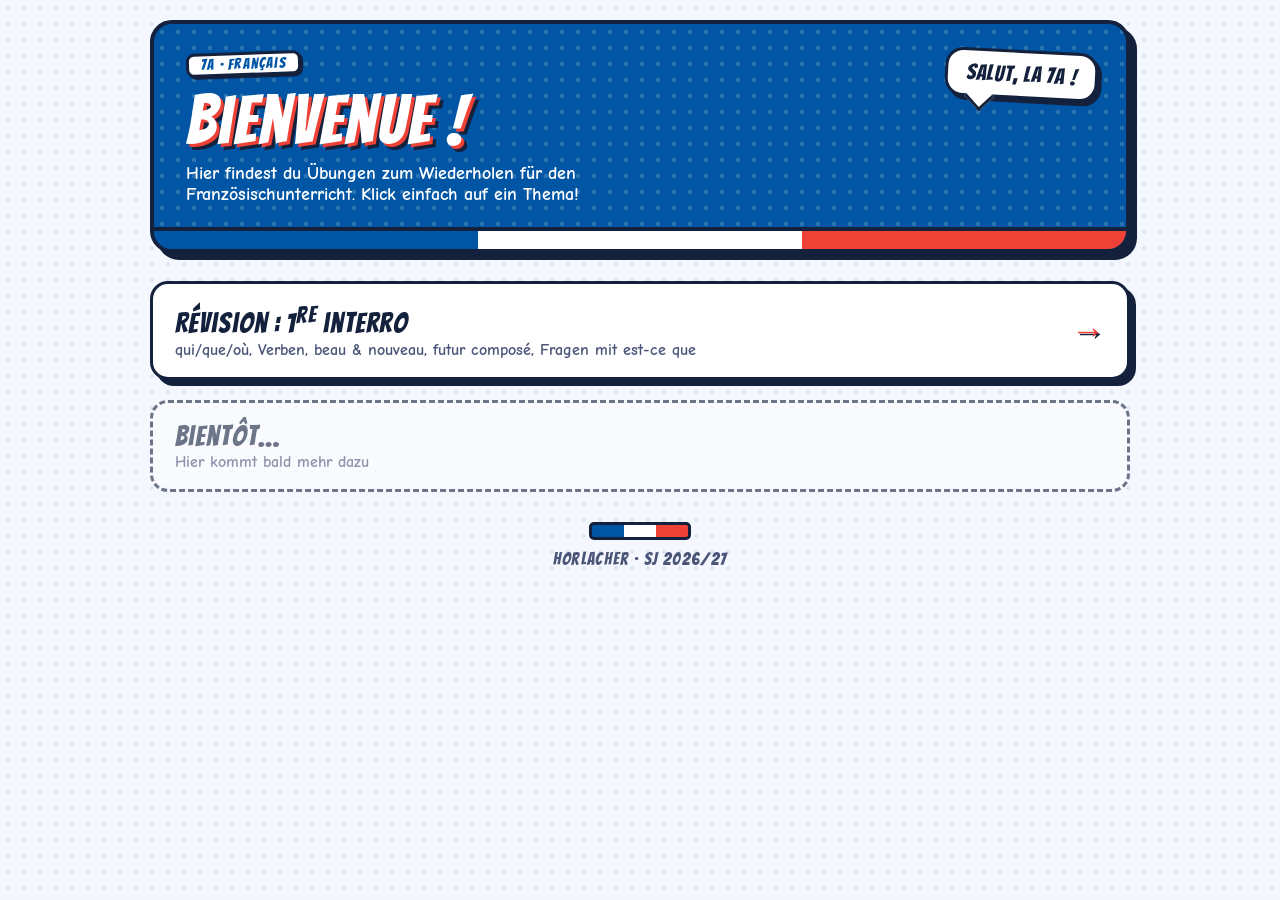
==== index.html @ e7d4b7e1 "Rename index (5).html to index.html" ====
<!DOCTYPE html>
<!--
  Original author: Horlacher (7a)
  Created: 2026-11-12
  This material was created for Horlacher's own French class (7a).
  Not authorized for redistribution under a different author's name.
-->
<html lang="de">
<head>
<meta charset="UTF-8">
<meta name="viewport" content="width=device-width, initial-scale=1">
<title>Français 7a — Matériel</title>
<link rel="stylesheet" href="style.css">
</head>
<body>
<div class="wrap">

  <div class="hero">
    <div class="bubble">Salut, la 7a !</div>
    <div class="eyebrow">7a · Français</div>
    <h1>Bienvenue !</h1>
    <p>Hier findest du Übungen zum Wiederholen für den Französischunterricht. Klick einfach auf ein Thema!</p>
  </div>

  <div class="grid">
    <a class="link-card c1" href="interro1.html">
      <div>
        <h3>Révision : 1<sup>re</sup> interro</h3>
        <p>qui/que/où, Verben, beau &amp; nouveau, futur composé, Fragen mit est-ce que</p>
      </div>
      <div class="arrow">→</div>
    </a>

    <div class="link-card soon c2">
      <div>
        <h3>Bientôt…</h3>
        <p>Hier kommt bald mehr dazu</p>
      </div>
    </div>
  </div>

  <footer class="foot">Horlacher · SJ 2026/27</footer>
</div>
</body>
</html>
---- style.css ----
/* Original author: Horlacher (7a) — gemeinsames Design für alle Seiten (Français 7a).
   Not authorized for redistribution under a different author's name. */
@import url('https://fonts.googleapis.com/css2?family=Bangers&family=Comic+Neue:wght@400;700&family=IBM+Plex+Mono:wght@500;600;700&display=swap');

:root{
  --bleu:#0055A4; --rouge:#EF4135; --blanc:#FFFFFF;
  --purple:#7C5CFC;  --purple-bg:#EEE9FF;
  --orange:#FF8A3D;  --orange-bg:#FFEBD9;
  --pink:#FF5C8A;    --pink-bg:#FFE6EE;
  --blue:#0055A4;    --blue-bg:#E1EEFF;
  --teal:#14A38B;    --teal-bg:#DDF7F1;
  --gold:#FFC93D;    --gold-bg:#FFF4CC;
  --red:#EF4135;     --red-bg:#FFE4E1;
  --ink:#14213D;
  --ink-soft:#4B5578;
  --bg:#F4F7FD;
  --card:#FFFFFF;
  --line:#D5DCEF;
}

*{box-sizing:border-box;}
html,body{margin:0;padding:0;}
body{
  background-color:var(--bg);
  background-image:radial-gradient(rgba(0,85,164,0.13) 1.4px, transparent 1.8px);
  background-size:16px 16px;
  font-family:'Comic Neue','Comic Sans MS','Chalkboard SE',sans-serif;
  font-size:17px;
  color:var(--ink);
  min-height:100vh;
  padding:20px 14px 60px;
}
.wrap{ max-width:980px; margin:0 auto; }
u{ text-decoration-color:var(--rouge); text-decoration-thickness:3px; text-underline-offset:3px; }

.home-link{
  display:inline-block;
  font-family:'Bangers',cursive;
  letter-spacing:.05em;
  font-size:17px;
  color:var(--ink);
  background:#fff;
  border:3px solid var(--ink);
  border-radius:999px;
  padding:4px 16px;
  text-decoration:none;
  box-shadow:3px 3px 0 var(--ink);
  margin-bottom:14px;
  transition:all .12s ease;
}
.home-link:hover{ transform:translate(-1px,-1px); box-shadow:5px 5px 0 var(--ink); background:var(--gold-bg); }

/* ===== HERO ===== */
.hero{
  background:var(--bleu);
  border:4px solid var(--ink);
  border-radius:22px;
  padding:28px 32px 44px;
  color:#fff;
  position:relative;
  overflow:hidden;
  box-shadow:7px 7px 0 var(--ink);
}
.hero::before{
  content:""; position:absolute; inset:0;
  background-image:radial-gradient(rgba(255,255,255,0.17) 2px, transparent 2.6px);
  background-size:16px 16px;
  pointer-events:none;
}
.hero::after{
  content:""; position:absolute; left:0; right:0; bottom:0; height:18px;
  border-top:4px solid var(--ink);
  background:linear-gradient(90deg,var(--bleu) 0 33.33%,#fff 33.33% 66.66%,var(--rouge) 66.66% 100%);
}
.hero > *{ position:relative; z-index:1; }
.hero .eyebrow{
  display:inline-block;
  font-family:'Bangers',cursive;
  font-size:15px;
  letter-spacing:.08em;
  background:#fff;
  color:var(--bleu);
  border:3px solid var(--ink);
  border-radius:8px;
  padding:1px 12px;
  transform:rotate(-2deg);
  box-shadow:2px 2px 0 var(--ink);
}
.hero h1{
  font-family:'Bangers',cursive;
  font-weight:400;
  font-size:clamp(40px,8vw,68px);
  letter-spacing:.03em;
  line-height:1.02;
  margin:10px 0 8px;
  color:#fff;
  text-shadow:3px 3px 0 var(--rouge), 6px 6px 0 var(--ink);
}
.hero p{ margin:0; font-size:18px; font-weight:700; max-width:520px; }
.bubble{
  position:absolute !important;
  right:28px; top:26px;
  background:#fff;
  color:var(--ink);
  border:3px solid var(--ink);
  border-radius:18px;
  padding:10px 18px;
  font-family:'Bangers',cursive;
  font-size:22px;
  letter-spacing:.04em;
  transform:rotate(3deg);
  box-shadow:4px 4px 0 var(--ink);
  z-index:2;
}
.bubble::after{
  content:""; position:absolute; left:22px; bottom:-13px;
  width:18px; height:18px; background:#fff;
  border-right:3px solid var(--ink); border-bottom:3px solid var(--ink);
  transform:rotate(45deg);
}
@media(max-width:760px){ .bubble{ display:none; } .hero{ padding:24px 22px 40px; } }

/* ===== TABS ===== */
nav.tabs{ display:flex; gap:10px; margin:26px 0 24px; flex-wrap:wrap; }
nav.tabs button{
  font-family:'Bangers',cursive;
  font-size:20px;
  letter-spacing:.05em;
  background:#fff;
  border:3px solid var(--ink);
  border-radius:12px;
  padding:7px 20px;
  cursor:pointer;
  color:var(--ink);
  box-shadow:4px 4px 0 var(--ink);
  transition:all .12s ease;
}
nav.tabs button:hover{ transform:translate(-1px,-1px); box-shadow:6px 6px 0 var(--ink); background:var(--gold-bg); }
nav.tabs button.active{ background:var(--bleu); color:#fff; transform:translate(3px,3px); box-shadow:1px 1px 0 var(--ink); }
nav.tabs button:focus-visible{ outline:4px solid var(--gold); outline-offset:2px; }

.panel{ display:none; animation:pop .25s ease; }
.panel.active{ display:block; }
@keyframes pop{ from{opacity:0; transform:translateY(8px);} to{opacity:1; transform:translateY(0);} }

h2.section-head{
  font-family:'Bangers',cursive;
  font-weight:400;
  font-size:34px;
  letter-spacing:.03em;
  color:var(--bleu);
  margin:0 0 4px;
  text-shadow:2px 2px 0 #FFD1CC;
}
p.section-lead{ margin:0 0 20px; color:var(--ink-soft); font-size:17.5px; max-width:700px; }

/* ===== Subnav ===== */
.subnav{ display:flex; gap:10px; margin-bottom:22px; flex-wrap:wrap; }
.subnav-btn{
  font-family:'Bangers',cursive;
  font-size:18px;
  letter-spacing:.05em;
  border:3px solid var(--ink);
  background:#fff;
  border-radius:999px;
  padding:6px 20px;
  cursor:pointer;
  color:var(--ink);
  box-shadow:3px 3px 0 var(--ink);
  transition:all .12s ease;
}
.subnav-btn:hover{ transform:translate(-1px,-1px); box-shadow:5px 5px 0 var(--ink); background:var(--gold-bg); }
.subnav-btn.active{ transform:translate(2px,2px); box-shadow:1px 1px 0 var(--ink); color:#fff; }
.subnav-btn.active.c-reg{ background:var(--teal); }
.subnav-btn.active.c-irr{ background:var(--orange); }
.subnav-btn.active.c-a{ background:var(--purple); }
.subnav-btn.active.c-b{ background:var(--bleu); }
.subnav-btn.active.c-c{ background:var(--rouge); }
.subpanel{ display:none; }
.subpanel.active{ display:block; animation:pop .22s ease; }

/* ===== Cards ===== */
.card{
  background:var(--card);
  border:3px solid var(--ink);
  border-radius:16px;
  padding:22px 24px;
  margin-bottom:22px;
  box-shadow:5px 5px 0 var(--ink);
}
.card h3{
  margin:0 0 12px;
  font-family:'Bangers',cursive;
  font-weight:400;
  font-size:24px;
  letter-spacing:.04em;
  color:var(--ink);
  display:flex; align-items:center; gap:10px; flex-wrap:wrap;
}
.card h3 .tag{
  font-family:'Bangers',cursive;
  font-size:14px;
  letter-spacing:.06em;
  background:var(--rouge);
  color:#fff;
  padding:1px 10px;
  border:2px solid var(--ink);
  border-radius:8px;
  transform:rotate(-2deg);
}

.rule-box{
  background:var(--gold-bg);
  border:2px solid var(--ink);
  border-left:9px solid var(--bleu);
  padding:14px 18px;
  border-radius:12px;
  font-size:17px;
  margin:8px 0 14px;
}
.rule-box b{ color:var(--ink); }
.rule-box small{ display:block; margin-top:6px; font-size:15px; color:var(--ink-soft); }
.end{ color:var(--bleu); font-weight:700; }
.stem{ color:var(--rouge); font-weight:700; }

table.conj{ width:100%; border-collapse:collapse; font-family:'IBM Plex Mono',monospace; font-size:15px; margin-top:6px; }
table.conj th{ text-align:left; color:var(--bleu); font-weight:700; padding:7px 8px; border-bottom:3px solid var(--ink); }
table.conj td{ padding:7px 8px; border-bottom:2px dashed var(--line); }
table.conj tr:last-child td{ border-bottom:none; }

/* ===== Flashcards ===== */
.flash-grid{ display:grid; grid-template-columns:repeat(auto-fit,minmax(160px,1fr)); gap:14px; margin-top:6px; }
.flash{
  background:var(--orange-bg);
  border:3px solid var(--ink);
  border-radius:14px;
  padding:14px;
  cursor:pointer;
  box-shadow:4px 4px 0 var(--ink);
  transition:all .12s ease;
  min-height:84px;
}
.flash:hover{ transform:translate(-1px,-1px); box-shadow:6px 6px 0 var(--ink); }
.flash.open{ background:#fff; }
.flash .inf{ font-family:'Bangers',cursive; letter-spacing:.05em; color:var(--rouge); font-size:26px; }
.flash .hint{ font-size:14px; color:var(--ink-soft); margin-top:2px; }
.flash .conjlist{ display:none; font-family:'IBM Plex Mono',monospace; font-size:12.5px; margin-top:8px; line-height:1.6; color:var(--ink); }
.flash.open .conjlist{ display:block; }
.flash.open .hint{ display:none; }

/* ===== Kategorie-Karten ===== */
.cat-grid{ display:grid; grid-template-columns:repeat(auto-fit,minmax(280px,1fr)); gap:18px; margin-bottom:26px; }
.cat-card{ border:3px solid var(--ink); border-radius:16px; padding:18px 20px; box-shadow:5px 5px 0 var(--ink); }
.cat-card .num{
  font-family:'Bangers',cursive;
  letter-spacing:.06em;
  font-size:14px;
  display:inline-block;
  padding:1px 10px;
  border:2px solid var(--ink);
  border-radius:8px;
  background:#fff;
  margin-bottom:8px;
  transform:rotate(-2deg);
}
.cat-card h4{ font-family:'Bangers',cursive; font-weight:400; letter-spacing:.04em; font-size:25px; margin:0 0 10px; display:flex; align-items:center; gap:6px; }
.cat-card .chips{ display:flex; flex-wrap:wrap; gap:7px; margin-bottom:12px; }
.cat-card .chip{
  font-family:'IBM Plex Mono',monospace;
  font-size:12.5px; font-weight:600;
  background:#fff;
  border:2px solid var(--ink);
  padding:3px 10px;
  border-radius:999px;
}
.cat-card .example{ font-size:15.5px; background:#fff; border:2px dashed var(--ink); border-radius:10px; padding:8px 12px; margin-top:8px; }
.cat-card .example:first-of-type{ margin-top:0; }
.cat-card .example .fr{ font-weight:700; display:block; }
.cat-card .example .de{ color:var(--ink-soft); font-style:italic; }
.cat-card p.note{ font-size:15px; margin:10px 0 0; color:var(--ink); }

.cat-1{ background:var(--purple-bg); } .cat-1 .num{ color:var(--purple); }
.cat-2{ background:var(--orange-bg); } .cat-2 .num{ color:#C75A0E; }
.cat-3{ background:var(--pink-bg); }   .cat-3 .num{ color:#D12B5E; }
.cat-4{ background:var(--blue-bg); }   .cat-4 .num{ color:var(--bleu); }
.cat-5{ background:var(--teal-bg); }   .cat-5 .num{ color:#0C7C69; }
.cat-6{ background:var(--gold-bg); }   .cat-6 .num{ color:#9A6B00; }

/* ===== STOPP-Block ===== */
.stop-block{ background:var(--red-bg); border:4px dashed var(--rouge); border-radius:18px; padding:20px 24px; margin-top:8px; }
.stop-block h3{ font-family:'Bangers',cursive; font-weight:400; letter-spacing:.04em; color:var(--rouge); font-size:30px; margin:0 0 10px; text-shadow:2px 2px 0 #fff; }
.stop-list{ display:grid; grid-template-columns:repeat(auto-fit,minmax(220px,1fr)); gap:12px; margin:12px 0; }
.stop-item{ background:#fff; border:2px solid var(--ink); border-radius:12px; padding:10px 14px; font-size:15.5px; }
.stop-item b{ color:var(--rouge); display:block; font-family:'IBM Plex Mono',monospace; font-size:14px; margin-bottom:3px; }
.stop-note{ font-size:15.5px; color:var(--ink); background:#fff; border:2px solid var(--ink); border-radius:10px; padding:10px 14px; margin-top:8px; }

/* ===== Quiz ===== */
.quiz-progress{ font-family:'IBM Plex Mono',monospace; font-weight:700; font-size:13.5px; color:var(--ink-soft); margin-bottom:14px; }
.q{ background:var(--card); border:3px solid var(--ink); border-radius:16px; padding:18px 22px; margin-bottom:18px; box-shadow:5px 5px 0 var(--ink); }
.q .prompt{ font-size:18px; margin-bottom:14px; }
.q .prompt .fr{ font-weight:700; }
.q .prompt .de{ color:var(--ink-soft); font-style:italic; }
.q .opts{ display:flex; flex-wrap:wrap; gap:10px; }
.q .opt{
  font-family:'IBM Plex Mono',monospace;
  font-weight:700; font-size:14.5px;
  padding:8px 16px;
  border:3px solid var(--ink);
  border-radius:999px;
  background:#fff;
  cursor:pointer;
  color:var(--ink);
  box-shadow:3px 3px 0 var(--ink);
  transition:all .1s ease;
}
.q .opt:hover:not(:disabled){ background:var(--gold-bg); transform:translate(-1px,-1px); box-shadow:4px 4px 0 var(--ink); }
.q .opt.correct{ background:var(--teal); color:#fff; }
.q .opt.wrong{ background:var(--rouge); color:#fff; }
.q .opt:disabled{ cursor:default; }
.q .feedback{ margin-top:12px; font-size:16px; color:var(--ink-soft); min-height:20px; font-weight:700; }

.q .input-row{ display:flex; gap:10px; flex-wrap:wrap; align-items:center; }
.q input[type=text]{
  font-family:'IBM Plex Mono',monospace;
  font-weight:600; font-size:15px;
  padding:9px 14px;
  border:3px solid var(--ink);
  border-radius:12px;
  flex:1; min-width:200px;
  background:#fff;
  color:var(--ink);
}
.q input[type=text]:focus{ outline:4px solid var(--gold); outline-offset:1px; }
.q .btn{
  font-family:'Bangers',cursive;
  letter-spacing:.05em;
  font-size:18px;
  background:var(--bleu);
  color:#fff;
  border:3px solid var(--ink);
  border-radius:999px;
  padding:6px 20px;
  cursor:pointer;
  box-shadow:3px 3px 0 var(--ink);
  transition:all .1s ease;
}
.q .btn:hover:not(:disabled){ transform:translate(-1px,-1px); box-shadow:4px 4px 0 var(--ink); }
.q .btn:disabled{ opacity:.55; cursor:default; }
.q .btn.secondary{ background:var(--ink); }
.q .answer-box{ margin-top:12px; font-size:16px; background:var(--gold-bg); border:2px solid var(--ink); border-left:9px solid var(--gold); padding:10px 14px; border-radius:10px; display:none; }
.q .answer-box.show{ display:block; }

.score-bar{
  display:flex; justify-content:space-between; align-items:center;
  background:var(--bleu); color:#fff;
  border:3px solid var(--ink);
  border-radius:14px;
  padding:10px 22px;
  margin-top:6px;
  font-family:'Bangers',cursive;
  letter-spacing:.05em;
  font-size:23px;
  flex-wrap:wrap; gap:10px;
  box-shadow:5px 5px 0 var(--ink);
}
.score-bar button{
  font-family:'Bangers',cursive; letter-spacing:.05em; font-size:17px;
  background:var(--gold); color:var(--ink);
  border:3px solid var(--ink); border-radius:999px;
  padding:4px 18px; cursor:pointer; box-shadow:2px 2px 0 var(--ink);
}
.score-bar button:hover{ background:#fff; }

/* ===== Kreativ (Subjonctif) ===== */
.impulse-list{ margin:0; padding-left:22px; font-size:16.5px; color:var(--ink-soft); }
.impulse-list li{ margin-bottom:7px; }
.impulse-list b{ color:var(--ink); }

.chip-btn{
  background:var(--bleu); color:#fff;
  font-family:'IBM Plex Mono',monospace; font-size:12.5px; font-weight:700;
  padding:5px 12px; border-radius:999px;
  border:2px solid var(--ink); cursor:pointer;
  box-shadow:2px 2px 0 var(--ink);
  transition:all .1s ease;
}
.chip-btn:hover{ background:var(--rouge); transform:translate(-1px,-1px); }
.chip-group{ margin-bottom:14px; }
.chip-group .cat-label{ font-family:'Bangers',cursive; letter-spacing:.06em; font-size:16px; color:var(--rouge); display:block; margin-bottom:6px; }
.chip-group .chips{ display:flex; flex-wrap:wrap; gap:8px; }

.write-area textarea{
  width:100%; min-height:220px;
  font-family:'Comic Neue','Comic Sans MS',sans-serif;
  font-size:17px; font-weight:700; line-height:1.6;
  padding:16px 18px;
  border:3px solid var(--ink);
  border-radius:14px;
  background:#fff; color:var(--ink);
  resize:vertical;
}
.write-area textarea:focus{ outline:4px solid var(--gold); outline-offset:1px; }
.word-count{ margin-top:8px; font-family:'IBM Plex Mono',monospace; font-weight:700; font-size:13.5px; color:var(--ink-soft); display:flex; justify-content:space-between; align-items:center; }
.word-count .goal-ok{ color:var(--teal); }

.checklist{ list-style:none; margin:0; padding:0; }
.checklist li{ display:flex; align-items:flex-start; gap:12px; padding:10px 0; border-bottom:2px dashed var(--line); font-size:16.5px; }
.checklist li:last-child{ border-bottom:none; }
.checklist input[type=checkbox]{ width:21px; height:21px; accent-color:var(--bleu); margin-top:2px; cursor:pointer; }
.checklist label{ cursor:pointer; }

.example-toggle{
  font-family:'Bangers',cursive; letter-spacing:.05em; font-size:18px;
  background:var(--gold); color:var(--ink);
  border:3px solid var(--ink); border-radius:999px;
  padding:5px 20px; cursor:pointer; margin-bottom:12px;
  box-shadow:3px 3px 0 var(--ink);
}
.example-toggle:hover{ background:#fff; }
.example-text{ display:none; font-size:16.5px; line-height:1.7; color:var(--ink); background:#fff; border:2px dashed var(--ink); padding:12px 16px; border-radius:12px; }
.example-text.show{ display:block; }
.example-text b{ color:var(--bleu); }

/* ===== Pronomen-Seite ===== */
.matrix-wrap{ overflow-x:auto; padding:2px 8px 10px 2px; }
table.matrix{
  border-collapse:separate; border-spacing:0;
  width:100%; min-width:680px;
  border:3px solid var(--ink); border-radius:14px; overflow:hidden;
  box-shadow:5px 5px 0 var(--ink); background:#fff;
}
table.matrix th{ font-family:'Bangers',cursive; letter-spacing:.05em; font-weight:400; font-size:20px; background:var(--ink); color:#fff; padding:8px 6px; text-align:center; }
table.matrix th:first-child{ text-align:left; padding-left:14px; }
table.matrix td{ padding:11px 6px; text-align:center; font-family:'IBM Plex Mono',monospace; font-weight:700; font-size:15px; border-top:2px solid var(--ink); }
table.matrix td.rowlabel{ text-align:left; padding-left:14px; font-family:'Bangers',cursive; font-weight:400; letter-spacing:.04em; font-size:18px; line-height:1.15; }
table.matrix td.rowlabel small{ display:block; font-family:'Comic Neue',sans-serif; font-weight:700; font-size:13px; letter-spacing:0; color:var(--ink-soft); }
table.matrix tr.r-sujet td{ background:var(--blue-bg); }
table.matrix tr.r-cod td{ background:var(--pink-bg); }
table.matrix tr.r-coi td{ background:var(--gold-bg); }
table.matrix tr.r-refl td{ background:var(--teal-bg); }
table.matrix tr.r-ton td{ background:var(--purple-bg); }
.matrix-note{ font-size:15px; color:var(--ink-soft); margin:12px 0 0; }

.pron{ background:var(--gold); border:2px solid var(--ink); border-radius:8px; padding:0 6px; font-weight:700; }

.scn-nav{ display:flex; flex-wrap:wrap; gap:10px; margin:6px 0 18px; }
.scn-btn{
  font-family:'Bangers',cursive; letter-spacing:.05em; font-size:17px;
  background:#fff; color:var(--ink);
  border:3px solid var(--ink); border-radius:999px;
  padding:4px 16px; cursor:pointer;
  box-shadow:3px 3px 0 var(--ink); transition:all .1s ease;
}
.scn-btn:hover{ background:var(--gold-bg); transform:translate(-1px,-1px); }
.scn-btn.active{ background:var(--rouge); color:#fff; transform:translate(2px,2px); box-shadow:1px 1px 0 var(--ink); }
.scn-row{ display:flex; gap:14px; align-items:center; flex-wrap:wrap; margin-bottom:16px; }
.scn-box{ flex:1; min-width:230px; background:#fff; border:3px solid var(--ink); border-radius:14px; padding:12px 16px 14px; font-size:21px; font-weight:700; box-shadow:4px 4px 0 var(--ink); }
.scn-box.after{ background:var(--blue-bg); }
.scn-box small{ display:block; font-family:'Bangers',cursive; font-weight:400; font-size:14px; letter-spacing:.07em; color:var(--ink-soft); margin-bottom:4px; }
.scn-arrow{ font-family:'Bangers',cursive; font-size:38px; color:var(--rouge); text-shadow:2px 2px 0 var(--ink); }

.train{ display:flex; gap:12px; flex-wrap:wrap; align-items:stretch; margin:14px 0 6px; }
.wagon{ flex:1; min-width:135px; border:3px solid var(--ink); border-radius:14px; padding:10px 10px 12px; box-shadow:4px 4px 0 var(--ink); text-align:center; }
.wagon .no{ font-family:'Bangers',cursive; font-size:28px; letter-spacing:.04em; line-height:1; }
.wagon .forms{ font-family:'IBM Plex Mono',monospace; font-weight:700; font-size:14.5px; margin:6px 0 4px; line-height:1.5; }
.wagon .desc{ font-size:14px; color:var(--ink-soft); font-weight:700; }
.wagon.w1{ background:var(--blue-bg); } .wagon.w2{ background:var(--pink-bg); } .wagon.w3{ background:var(--gold-bg); }
.wagon.w4{ background:var(--teal-bg); } .wagon.w5{ background:var(--purple-bg); }
.engine{ min-width:110px; display:flex; flex-direction:column; align-items:center; justify-content:center; background:var(--ink); color:#fff; border:3px solid var(--ink); border-radius:14px; padding:10px; box-shadow:4px 4px 0 var(--rouge); font-family:'Bangers',cursive; font-size:26px; letter-spacing:.05em; text-align:center; }
.engine span{ font-size:34px; line-height:1; }

.tiles{ display:flex; flex-wrap:wrap; gap:10px; margin:10px 0 14px; }
.tile{
  font-family:'Comic Neue','Comic Sans MS',sans-serif; font-weight:700; font-size:19px;
  background:#fff; color:var(--ink);
  border:3px solid var(--ink); border-radius:10px;
  padding:4px 14px; cursor:pointer;
  box-shadow:3px 3px 0 var(--ink); transition:all .1s ease;
}
.tile:hover{ background:var(--gold-bg); transform:translate(-1px,-1px); }
.tile.used{ opacity:.22; pointer-events:none; box-shadow:none; }
.tile.placed{ background:var(--gold-bg); }
.answer-line{ min-height:60px; border:3px dashed var(--bleu); border-radius:14px; padding:9px; display:flex; flex-wrap:wrap; gap:10px; background:var(--blue-bg); margin-bottom:12px; align-items:center; }
.answer-line.ok{ border-color:var(--teal); background:var(--teal-bg); border-style:solid; }
.answer-line.bad{ border-color:var(--rouge); background:var(--red-bg); border-style:solid; }
.answer-line .ph{ color:var(--ink-soft); font-size:15px; font-weight:700; padding-left:4px; }

/* ===== Startseite ===== */
.grid{ display:grid; gap:20px; margin-top:28px; }
.link-card{
  display:flex; align-items:center; gap:18px;
  background:var(--card);
  border:3px solid var(--ink);
  border-radius:18px;
  padding:18px 22px;
  text-decoration:none; color:var(--ink);
  box-shadow:6px 6px 0 var(--ink);
  transition:all .12s ease;
}
.link-card:hover{ transform:translate(-2px,-2px); box-shadow:9px 9px 0 var(--ink); }
.link-card .icon{ font-size:32px; width:64px; height:64px; border:3px solid var(--ink); border-radius:14px; display:flex; align-items:center; justify-content:center; flex-shrink:0; }
.link-card.c1 .icon{ background:var(--purple-bg); }
.link-card.c2 .icon{ background:var(--pink-bg); }
.link-card.c3 .icon{ background:var(--teal-bg); }
.link-card h3{ font-family:'Bangers',cursive; font-weight:400; letter-spacing:.04em; font-size:28px; margin:0 0 2px; }
.link-card p{ margin:0; font-size:16px; color:var(--ink-soft); font-weight:700; }
.link-card .arrow{ margin-left:auto; font-family:'Bangers',cursive; font-size:34px; color:var(--rouge); text-shadow:2px 2px 0 var(--ink); }
.link-card.soon{ border-style:dashed; box-shadow:none; opacity:.6; cursor:default; }
.link-card.soon:hover{ transform:none; box-shadow:none; }

footer.foot{
  text-align:center;
  padding:30px 0 6px;
  font-family:'Bangers',cursive;
  letter-spacing:.08em;
  font-size:17px;
  color:var(--ink-soft);
}
footer.foot::before{
  content:""; display:block; width:96px; height:12px; margin:0 auto 10px;
  border:3px solid var(--ink); border-radius:5px;
  background:linear-gradient(90deg,var(--bleu) 0 33.33%,#fff 33.33% 66.66%,var(--rouge) 66.66% 100%);
}

@media(max-width:640px){
  .card{ padding:18px 16px; }
  body{ font-size:16.5px; }
}

/* ===== Lernkarten zum Umdrehen ===== */
:root{ --peach-bg:#FFE0CC; --lime-bg:#EAF7D2; }
.flip-tools{ display:flex; flex-wrap:wrap; gap:14px; align-items:center; margin:0 0 22px; }
.flip-tools .hint{ font-size:16.5px; color:var(--ink-soft); font-weight:700; flex:1; min-width:220px; }
.btn-big{
  font-family:'Bangers',cursive; letter-spacing:.05em; font-size:18px;
  background:var(--bleu); color:#fff;
  border:3px solid var(--ink); border-radius:999px;
  padding:6px 22px; cursor:pointer;
  box-shadow:3px 3px 0 var(--ink); transition:all .1s ease;
}
.btn-big:hover{ transform:translate(-1px,-1px); box-shadow:4px 4px 0 var(--ink); }
.btn-big.alt{ background:var(--gold); color:var(--ink); }
.badge{
  align-self:flex-start;
  display:inline-block;
  font-family:'Bangers',cursive; font-size:14px; letter-spacing:.08em;
  background:var(--rouge); color:#fff;
  border:2px solid var(--ink); border-radius:8px;
  padding:1px 10px;
  transform:rotate(-2deg);
}
.badge.pro{ background:var(--bleu); }

.grp-head{
  font-family:'Bangers',cursive; font-weight:400; letter-spacing:.05em;
  font-size:27px; color:var(--ink);
  margin:30px 0 14px; padding-bottom:4px;
  border-bottom:4px solid var(--ink);
  display:flex; align-items:baseline; gap:12px; flex-wrap:wrap;
}
.grp-head:first-of-type{ margin-top:6px; }
.grp-head small{ font-family:'Comic Neue',sans-serif; font-size:16px; font-weight:700; color:var(--ink-soft); letter-spacing:0; }

.flip-grid{ display:grid; grid-template-columns:repeat(auto-fill,minmax(310px,1fr)); gap:26px; margin-bottom:10px; }
.flip{ display:grid; cursor:pointer; -webkit-tap-highlight-color:transparent; min-width:0; }
.flip:focus{ outline:none; }
.flip:focus-visible .face{ outline:4px solid var(--gold); outline-offset:3px; }
.face{
  grid-area:1/1;
  border:3px solid var(--ink); border-radius:16px;
  padding:16px 18px 14px;
  box-shadow:5px 5px 0 var(--ink);
  display:flex; flex-direction:column; gap:10px;
  min-width:0;
}
.face.front{ transform:perspective(900px) rotateY(0deg); visibility:visible; transition:transform .28s ease-out .28s, visibility 0s .28s; }
.face.back{ transform:perspective(900px) rotateY(-90deg); visibility:hidden; transition:transform .28s ease-in, visibility 0s .28s; }
.flip.open .face.front{ transform:perspective(900px) rotateY(90deg); visibility:hidden; transition:transform .28s ease-in, visibility 0s .28s; }
.flip.open .face.back{ transform:perspective(900px) rotateY(0deg); visibility:visible; transition:transform .28s ease-out .28s, visibility 0s .28s; }
.k-sujet .face{ background:var(--blue-bg); }
.k-ton .face{ background:var(--purple-bg); }
.k-cod .face{ background:var(--pink-bg); }
.k-coi .face{ background:var(--gold-bg); }
.k-refl .face{ background:var(--teal-bg); }
.k-pb .face{ background:var(--orange-bg); }
.k-pp .face{ background:var(--peach-bg); }
.k-dm .face{ background:var(--lime-bg); }

.face .ftitle{ font-family:'Bangers',cursive; font-weight:400; font-size:31px; letter-spacing:.04em; line-height:1.05; margin:0; }
.face .fname{ font-family:'IBM Plex Mono',monospace; font-size:12.5px; font-weight:700; color:var(--ink-soft); margin-top:-6px; }
.face .wozu{ font-size:17.5px; font-weight:700; margin:0; line-height:1.35; }
.face .trick{ background:#fff; border:2px solid var(--ink); border-radius:10px; padding:6px 12px; font-size:16px; font-weight:700; line-height:1.35; }
.face .trick b{ color:var(--rouge); font-family:'Bangers',cursive; font-weight:400; letter-spacing:.05em; font-size:16px; margin-right:8px; }
.face .fex{ background:#fff; border:2px dashed var(--ink); border-radius:10px; padding:8px 12px; }
.face .fex .fr{ font-weight:700; display:block; font-size:16.5px; }
.face .fex .de{ color:var(--ink-soft); font-style:italic; font-size:15px; display:block; }
.face .tap{ margin-top:auto; padding-top:4px; font-family:'Bangers',cursive; letter-spacing:.06em; font-size:15px; color:var(--ink-soft); text-align:right; }
.face .bhead{ font-family:'Bangers',cursive; font-size:24px; letter-spacing:.04em; margin:0; }
.face .bsub{ font-family:'Bangers',cursive; font-size:17px; letter-spacing:.05em; color:var(--ink-soft); margin:2px 0 -4px; }
.pairs{ display:grid; grid-template-columns:1fr 1fr; gap:8px; }
.pairs.three{ grid-template-columns:repeat(3,1fr); }
.pairs .pr{ background:#fff; border:2px solid var(--ink); border-radius:10px; padding:4px 10px 6px; min-width:0; }
.pairs .pr small{ display:block; font-size:13px; font-weight:700; color:var(--ink-soft); line-height:1.2; }
.pairs .pr b{ font-family:'IBM Plex Mono',monospace; font-size:15px; font-weight:700; color:var(--ink); overflow-wrap:anywhere; }
.prow{ background:#fff; border:2px solid var(--ink); border-radius:10px; padding:4px 10px 6px; }
.prow small{ display:block; font-size:13px; font-weight:700; color:var(--ink-soft); line-height:1.2; }
.prow span{ display:inline-block; margin-right:12px; font-family:'IBM Plex Mono',monospace; font-weight:700; font-size:13.5px; }
.rows{ display:grid; gap:6px; }
table.mini{ border-collapse:collapse; width:100%; background:#fff; border:2px solid var(--ink); font-family:'IBM Plex Mono',monospace; font-size:14px; font-weight:700; }
table.mini th{ background:var(--ink); color:#fff; font-family:'Bangers',cursive; font-weight:400; letter-spacing:.05em; font-size:15px; padding:3px 6px; text-align:center; }
table.mini td{ padding:4px 6px; border-top:2px solid var(--line); text-align:center; }
table.mini td:first-child{ text-align:left; font-family:'Comic Neue',sans-serif; color:var(--ink-soft); }

/* ===== Spickzettel ===== */
.sheet-title{ font-family:'Bangers',cursive; font-weight:400; letter-spacing:.04em; font-size:24px; margin:0 0 10px; }
table.matrix.poss{ min-width:780px; }
table.matrix.poss td{ font-size:14px; padding:9px 4px; }
table.matrix.small{ min-width:520px; }
table.matrix tr.r-poss td{ background:var(--orange-bg); }
table.matrix tr.r-dem td{ background:var(--lime-bg); }
.rules-list{ margin:0; padding-left:22px; font-size:17px; font-weight:700; }
.rules-list li{ margin-bottom:8px; }
.rules-list b{ color:var(--rouge); }
.sheet-grid{ display:grid; grid-template-columns:repeat(auto-fit,minmax(340px,1fr)); gap:22px; }
.sheet-grid .card{ margin-bottom:0; }

@media print{
  body{ background:#fff !important; background-image:none !important; }
  body.printing-spick *{ visibility:hidden !important; }
  body.printing-spick .print-area, body.printing-spick .print-area *{ visibility:visible !important; }
  body.printing-spick .print-area{ position:absolute; left:0; top:0; width:100%; }
  .card, table.matrix{ box-shadow:none !important; }
  table.matrix{ min-width:0 !important; font-size:12px; }
  .matrix-wrap{ overflow:visible; }
}

/* ===== Selbstlern-Übungen (gap / self) ===== */
.q input.gap-in{ flex:none; min-width:0; display:inline-block; padding:3px 8px; margin:2px 4px; border-radius:8px; font-size:15px; vertical-align:baseline; max-width:100%; }
.q .gap-line{ line-height:2.1; }
.q .self-sol{ margin-top:14px; background:var(--teal-bg); border:3px solid var(--ink); border-radius:14px; padding:12px 16px 14px; box-shadow:4px 4px 0 var(--ink); }
.q .self-sol[hidden]{ display:none; }
.q .sol-label{ font-family:'Bangers',cursive; letter-spacing:.07em; font-size:14px; color:var(--ink-soft); }
.q .sol-text{ font-size:19px; font-weight:700; margin:2px 0 6px; }
.q .sol-note{ font-size:15px; color:var(--ink-soft); font-weight:700; }
.q .sol-ask{ font-weight:700; }
.scn-col{ display:grid; gap:12px; margin-bottom:16px; }
.scn-col .scn-box{ min-width:0; }

@media (max-width:480px){
  table.mini{ font-size:12px; }
  table.mini th{ font-size:14px; padding:3px 3px; }
  table.mini td{ padding:4px 3px; }
}

@media (max-width:480px){
  table.mini{ font-size:12px; }
  table.mini th{ font-size:14px; padding:3px 3px; }
  table.mini td{ padding:4px 3px; }
}

@media (max-width:480px){
  table.mini{ font-size:12px; }
  table.mini th{ font-size:14px; padding:3px 3px; }
  table.mini td{ padding:4px 3px; }
}
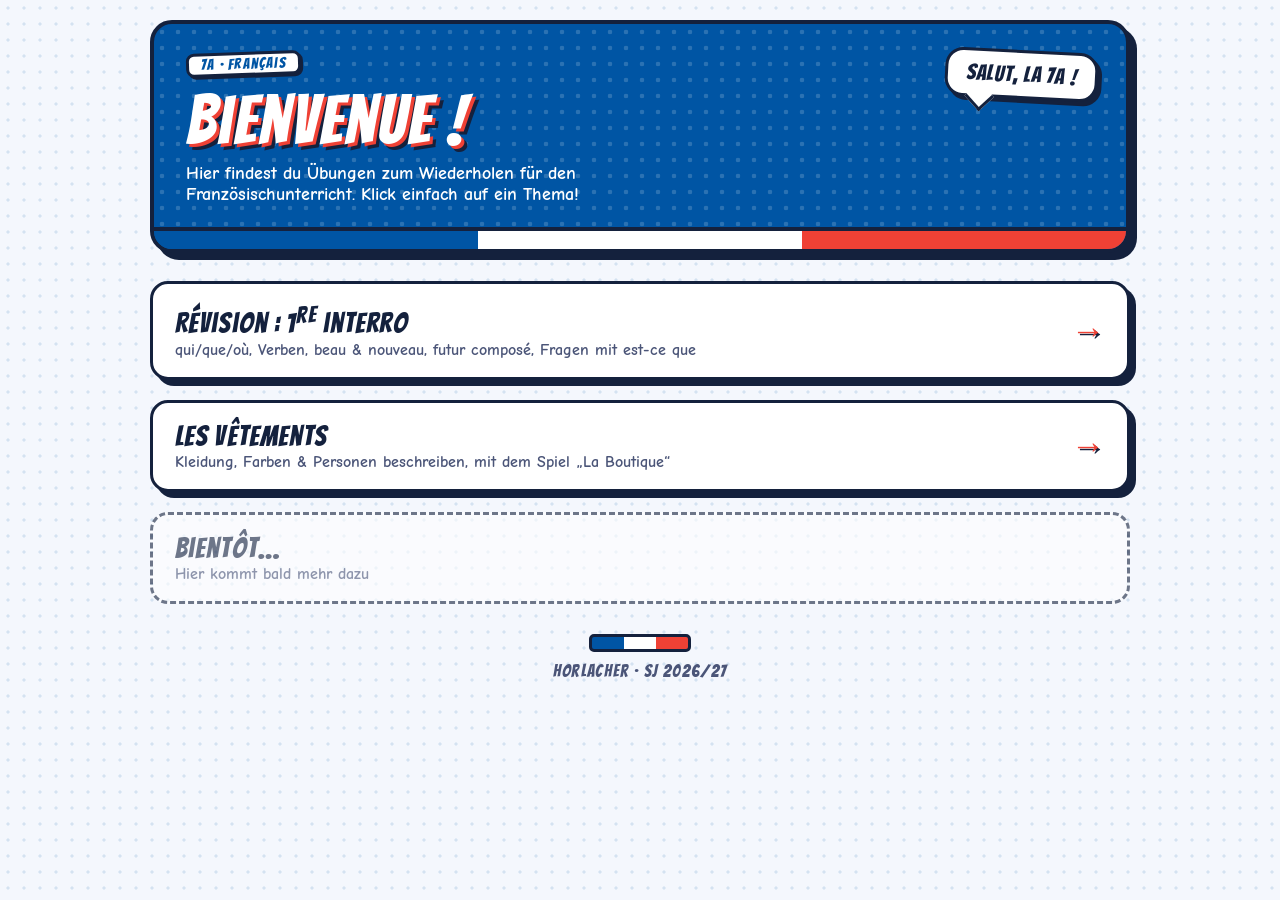
==== commit 7fd494fd: "Rename index (10).html to index.html" ====
--- a/index.html
+++ b/index.html
@@ -31,7 +31,15 @@
       <div class="arrow">→</div>
     </a>
 
-    <div class="link-card soon c2">
+    <a class="link-card c2" href="vetements.html">
+      <div>
+        <h3>Les vêtements</h3>
+        <p>Kleidung, Farben &amp; Personen beschreiben, mit dem Spiel „La Boutique“</p>
+      </div>
+      <div class="arrow">→</div>
+    </a>
+
+    <div class="link-card soon c3">
       <div>
         <h3>Bientôt…</h3>
         <p>Hier kommt bald mehr dazu</p>
